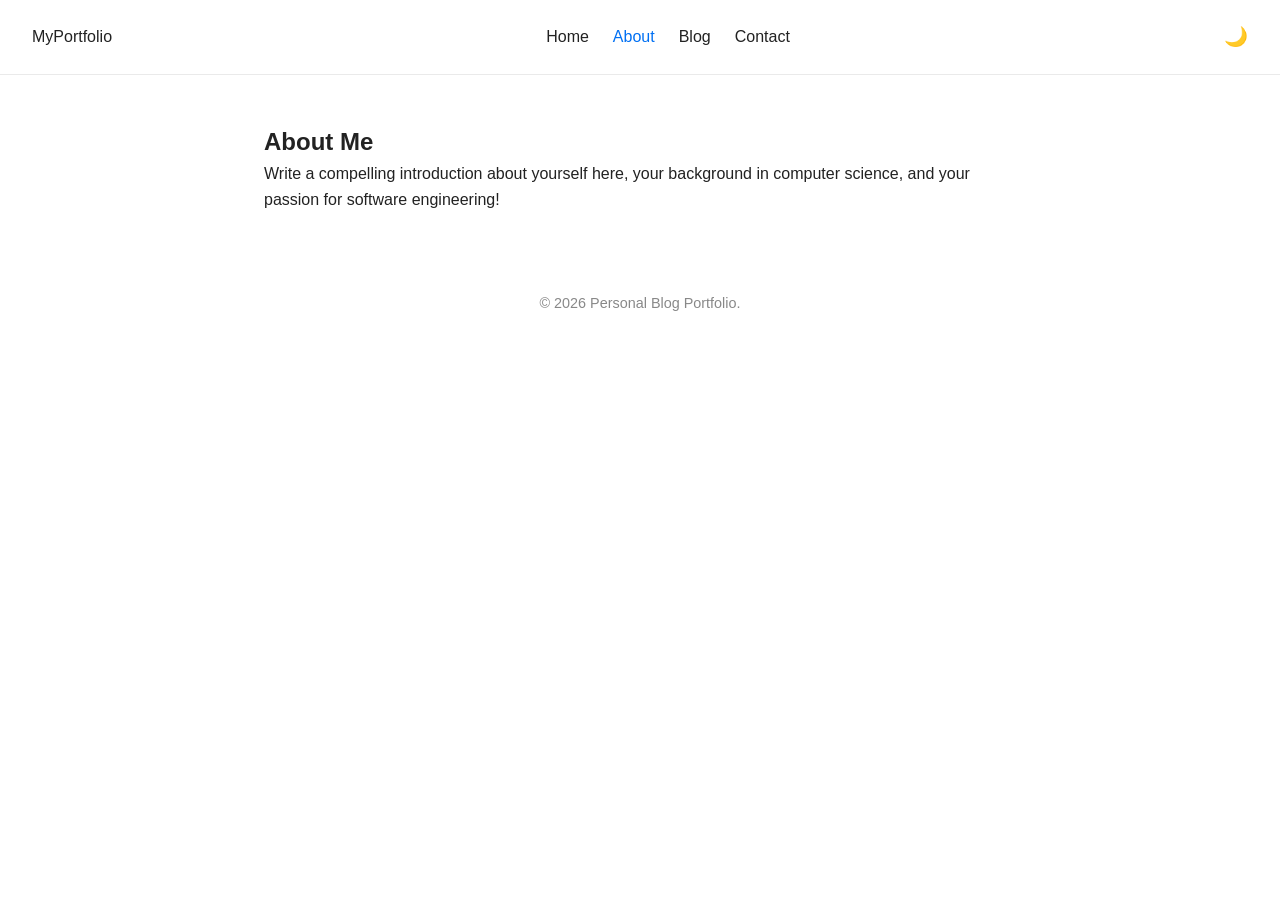
==== about.html @ d9295bcf "Add files via upload" ====
<!DOCTYPE html>
<html lang="en">
<head>
    <meta charset="UTF-8">
    <meta name="viewport" content="width=device-width, initial-scale=1.0">
    <title>About Me | My Portfolio Blog</title>
    <link rel="stylesheet" href="css/styles.css">
</head>
<body>
    <header>
        <nav class="navbar">
            <div class="logo">MyPortfolio</div>
            <ul class="nav-links">
                <li><a href="index.html">Home</a></li>
                <li><a href="about.html" class="active">About</a></li>
                <li><a href="blog.html">Blog</a></li>
                <li><a href="contact.html">Contact</a></li>
            </ul>
            <button id="theme-toggle">🌙</button>
        </nav>
    </header>

    <main class="container">
        <section class="about-section">
            <h1>About Me</h1>
            <p>Write a compelling introduction about yourself here, your background in computer science, and your passion for software engineering!</p>
        </section>
    </main>

    <footer>
        <p>&copy; 2026 Personal Blog Portfolio.</p>
    </footer>
    <script src="js/script.js"></script>
</body>
</html>
---- css/styles.css ----
/* Base Variables & Reset */
:root {
    --bg-color: #ffffff;
    --text-color: #222222;
    --accent-color: #0070f3;
    --card-bg: #f5f5f7;
}

[data-theme="dark"] {
    --bg-color: #121212;
    --text-color: #f5f5f7;
    --accent-color: #3291ff;
    --card-bg: #1e1e1e;
}

* {
    box-sizing: border-box;
    margin: 0;
    padding: 0;
}

body {
    font-family: -apple-system, BlinkMacSystemFont, "Segoe UI", Roboto, sans-serif;
    background-color: var(--bg-color);
    color: var(--text-color);
    line-height: 1.6;
    transition: background 0.3s, color 0.3s;
}

/* Navbar Layout */
.navbar {
    display: flex;
    justify-content: space-between;
    align-items: center;
    padding: 1.5rem 2rem;
    border-bottom: 1px solid #eaeaea;
}

[data-theme="dark"] .navbar {
    border-bottom: 1px solid #333;
}

.nav-links {
    display: flex;
    list-style: none;
    gap: 1.5rem;
}

.nav-links a {
    text-decoration: none;
    color: var(--text-color);
    font-weight: 500;
}

.nav-links a.active, .nav-links a:hover {
    color: var(--accent-color);
}

#theme-toggle {
    background: none;
    border: none;
    font-size: 1.2rem;
    cursor: pointer;
}

/* Content Container */
.container {
    max-width: 800px;
    margin: 3rem auto;
    padding: 0 1.5rem;
}

.hero {
    text-align: center;
    padding: 4rem 0;
}

.hero h1 {
    font-size: 2.5rem;
    margin-bottom: 1rem;
}

.btn {
    display: inline-block;
    background-color: var(--accent-color);
    color: white;
    padding: 0.75rem 1.5rem;
    border-radius: 5px;
    text-decoration: none;
    margin-top: 1.5rem;
    border: none;
    cursor: pointer;
}

/* Blog Layout */
.blog-grid {
    display: grid;
    gap: 2rem;
    margin-top: 2rem;
}

.blog-card {
    background-color: var(--card-bg);
    padding: 1.5rem;
    border-radius: 8px;
}

.date {
    font-size: 0.85rem;
    color: #888;
    margin: 0.5rem 0 1rem;
}

.read-more {
    text-decoration: none;
    color: var(--accent-color);
    display: inline-block;
    margin-top: 1rem;
}

/* Contact Form Layout */
.contact-form {
    display: flex;
    flex-direction: column;
    gap: 1rem;
    margin-top: 2rem;
}

.contact-form input, .contact-form textarea {
    padding: 0.75rem;
    border: 1px solid #ccc;
    border-radius: 4px;
    background: var(--bg-color);
    color: var(--text-color);
}

/* Simple Responsive Rule */
@media (max-width: 600px) {
    .navbar {
        flex-direction: column;
        gap: 1rem;
    }
}

footer {
    text-align: center;
    padding: 2rem 0;
    font-size: 0.9rem;
    color: #888;
}
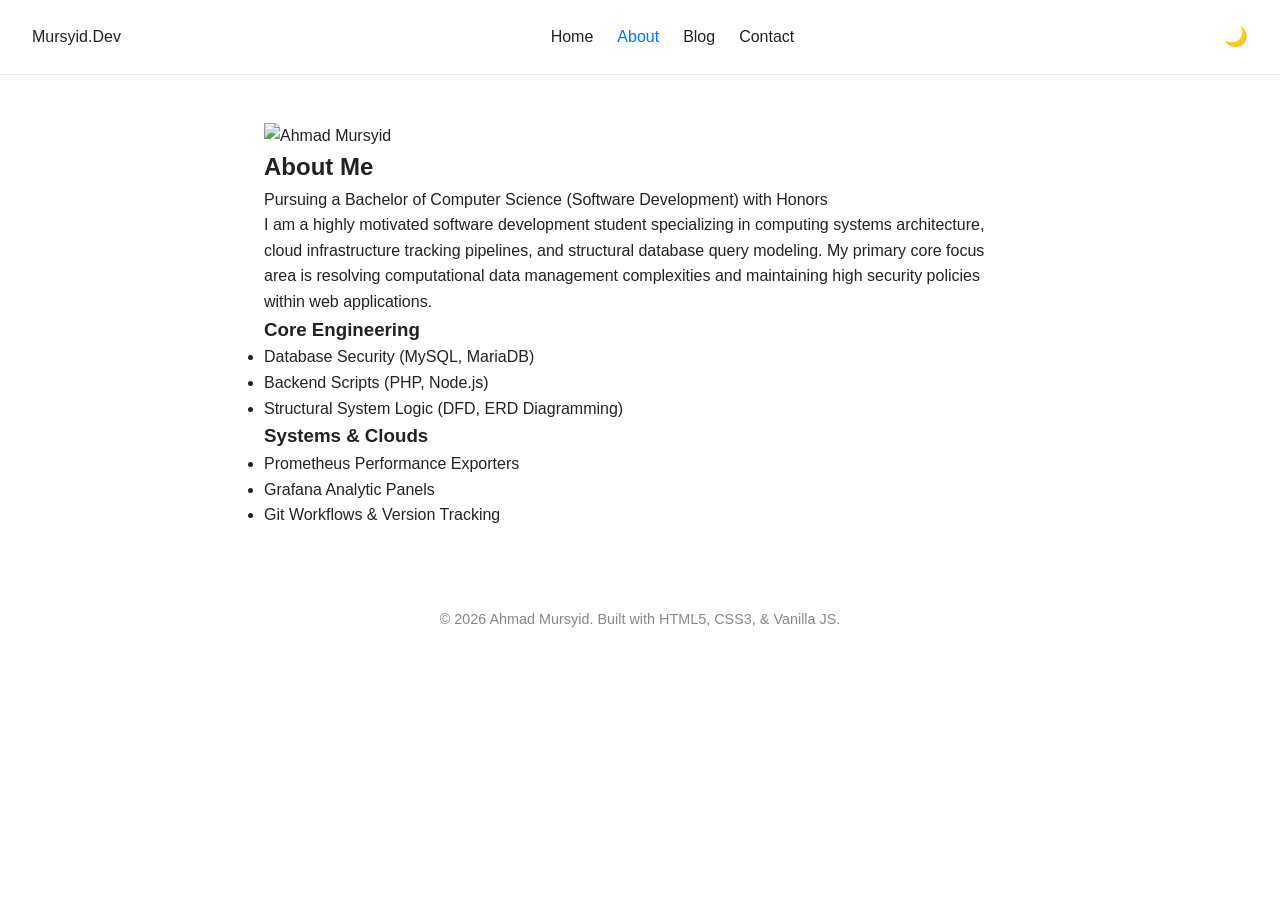
==== commit 6020b900: "Update about.html" ====
--- a/about.html
+++ b/about.html
@@ -1,35 +1,63 @@
 <!DOCTYPE html>
-<html lang="en">
+<html lang="en" data-theme="light">
 <head>
     <meta charset="UTF-8">
     <meta name="viewport" content="width=device-width, initial-scale=1.0">
-    <title>About Me | My Portfolio Blog</title>
+    <title>About Me | Developer Portfolio Blog</title>
     <link rel="stylesheet" href="css/styles.css">
 </head>
 <body>
     <header>
         <nav class="navbar">
-            <div class="logo">MyPortfolio</div>
+            <div class="logo">Mursyid<span>.Dev</span></div>
             <ul class="nav-links">
                 <li><a href="index.html">Home</a></li>
                 <li><a href="about.html" class="active">About</a></li>
                 <li><a href="blog.html">Blog</a></li>
                 <li><a href="contact.html">Contact</a></li>
             </ul>
-            <button id="theme-toggle">🌙</button>
+            <button id="theme-toggle" aria-label="Toggle Theme">🌙</button>
         </nav>
     </header>
 
     <main class="container">
-        <section class="about-section">
+        <section class="about-card">
+            <div class="profile-image-container">
+                <img src="assets/profile.png" alt="Ahmad Mursyid" class="profile-img">
+            </div>
+
             <h1>About Me</h1>
-            <p>Write a compelling introduction about yourself here, your background in computer science, and your passion for software engineering!</p>
+            <p class="subtitle">Pursuing a Bachelor of Computer Science (Software Development) with Honors</p>
+            
+            <div class="profile-summary">
+                <p>I am a highly motivated software development student specializing in computing systems architecture, cloud infrastructure tracking pipelines, and structural database query modeling. My primary core focus area is resolving computational data management complexities and maintaining high security policies within web applications.</p>
+            </div>
+
+            <div class="skills-grid">
+                <div class="skill-category">
+                    <h3>Core Engineering</h3>
+                    <ul>
+                        <li>Database Security (MySQL, MariaDB)</li>
+                        <li>Backend Scripts (PHP, Node.js)</li>
+                        <li>Structural System Logic (DFD, ERD Diagramming)</li>
+                    </ul>
+                </div>
+                <div class="skill-category">
+                    <h3>Systems & Clouds</h3>
+                    <ul>
+                        <li>Prometheus Performance Exporters</li>
+                        <li>Grafana Analytic Panels</li>
+                        <li>Git Workflows & Version Tracking</li>
+                    </ul>
+                </div>
+            </div>
         </section>
     </main>
 
     <footer>
-        <p>&copy; 2026 Personal Blog Portfolio.</p>
+        <p>&copy; 2026 Ahmad Mursyid. Built with HTML5, CSS3, & Vanilla JS.</p>
     </footer>
+
     <script src="js/script.js"></script>
 </body>
-</html>+</html>
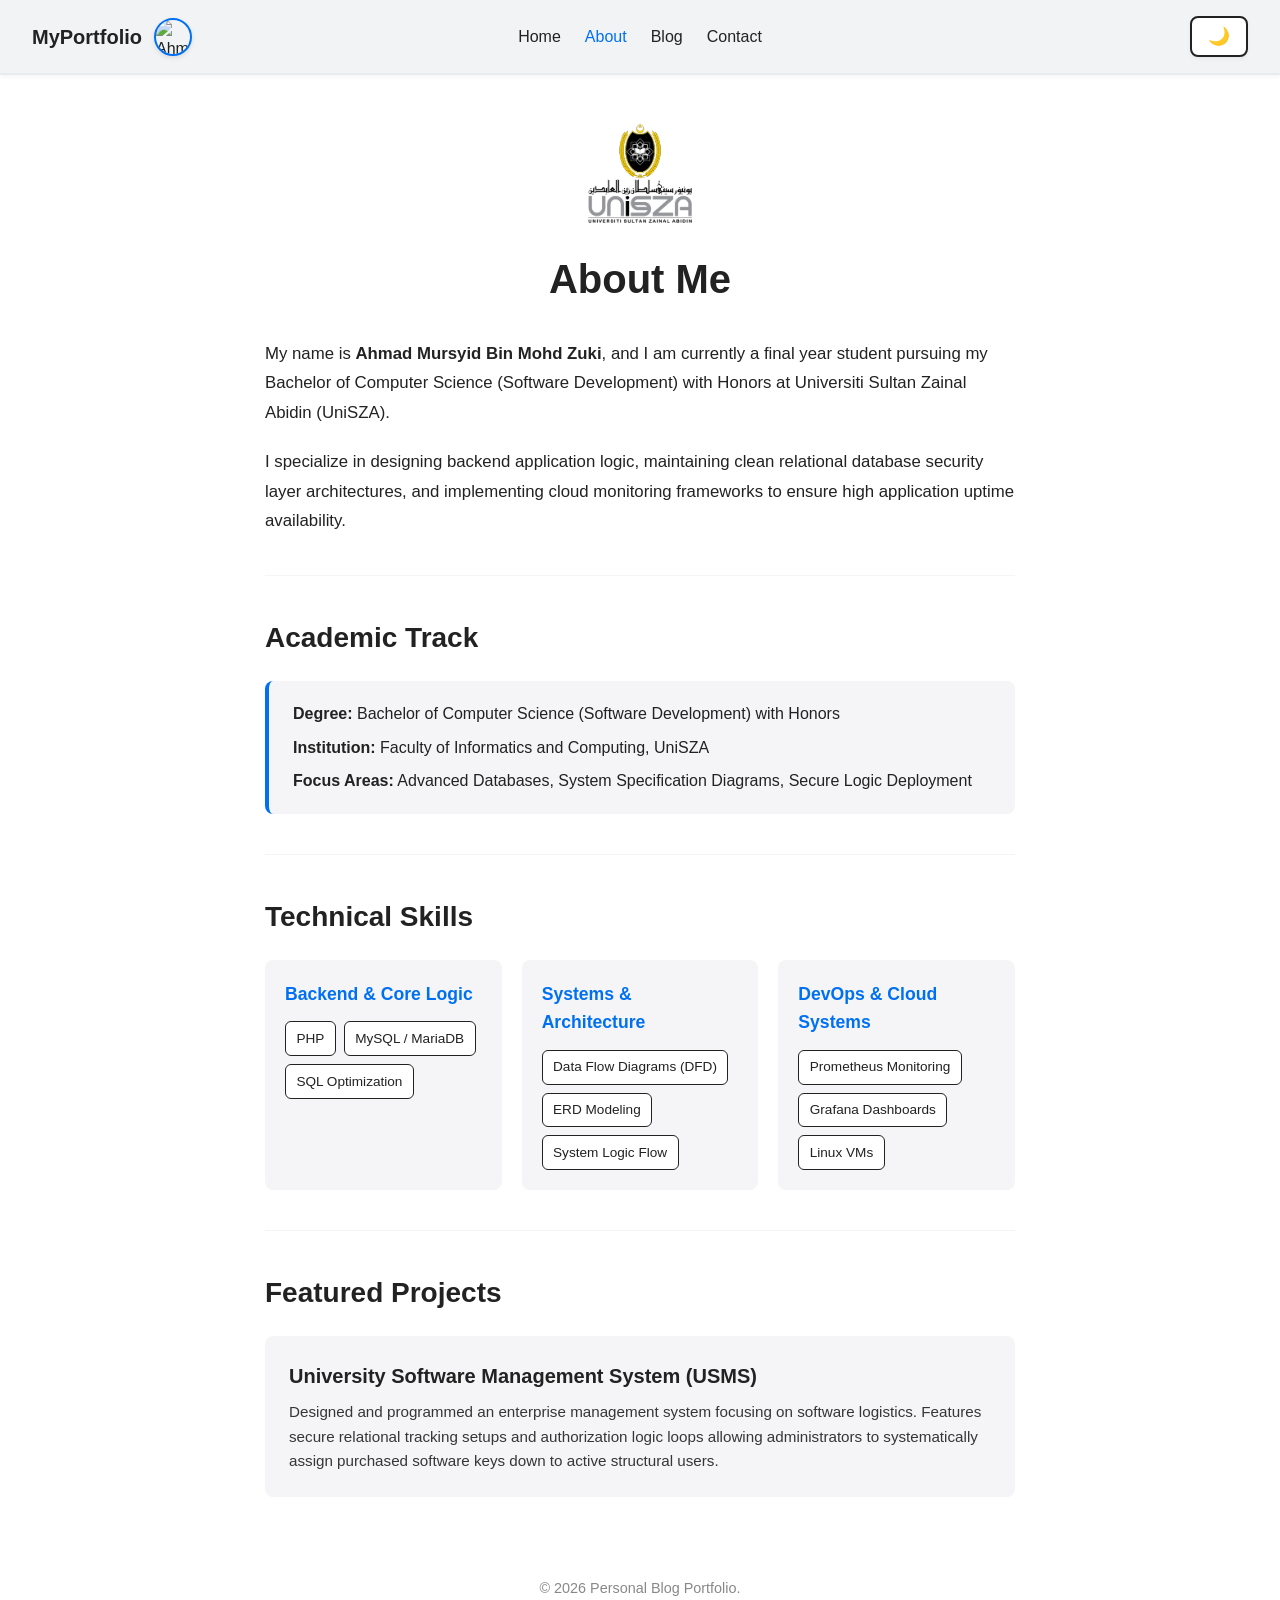
==== commit 89ce0d1e: "Update about.html" ====
--- a/about.html
+++ b/about.html
@@ -1,63 +1,101 @@
 <!DOCTYPE html>
-<html lang="en" data-theme="light">
+<html lang="en">
 <head>
     <meta charset="UTF-8">
     <meta name="viewport" content="width=device-width, initial-scale=1.0">
-    <title>About Me | Developer Portfolio Blog</title>
+    <title>About Me | My Portfolio Blog</title>
     <link rel="stylesheet" href="css/styles.css">
 </head>
 <body>
     <header>
         <nav class="navbar">
-            <div class="logo">Mursyid<span>.Dev</span></div>
+            <div class="logo-wrapper">
+                <div class="logo">MyPortfolio</div>
+                <img src="assets/profile.png" alt="Ahmad Mursyid" class="nav-avatar">
+            </div>
             <ul class="nav-links">
                 <li><a href="index.html">Home</a></li>
                 <li><a href="about.html" class="active">About</a></li>
                 <li><a href="blog.html">Blog</a></li>
                 <li><a href="contact.html">Contact</a></li>
             </ul>
-            <button id="theme-toggle" aria-label="Toggle Theme">🌙</button>
+            <button id="theme-toggle">🌙</button>
         </nav>
     </header>
 
     <main class="container">
-        <section class="about-card">
-            <div class="profile-image-container">
-                <img src="assets/profile.png" alt="Ahmad Mursyid" class="profile-img">
+        <section class="about-section">
+            <div class="institution-logo-container">
+    <img src="assets/unisza-logo.png" alt="UniSZA Logo" class="unisza-logo">
+        </div>
+
+            <h1>About Me</h1>
+            
+            <div class="about-bio">
+                <p>My name is <strong>Ahmad Mursyid Bin Mohd Zuki</strong>, and I am currently a final year student pursuing my Bachelor of Computer Science (Software Development) with Honors at Universiti Sultan Zainal Abidin (UniSZA).</p>
+                <p>I specialize in designing backend application logic, maintaining clean relational database security layer architectures, and implementing cloud monitoring frameworks to ensure high application uptime availability.</p>
             </div>
 
-            <h1>About Me</h1>
-            <p class="subtitle">Pursuing a Bachelor of Computer Science (Software Development) with Honors</p>
-            
-            <div class="profile-summary">
-                <p>I am a highly motivated software development student specializing in computing systems architecture, cloud infrastructure tracking pipelines, and structural database query modeling. My primary core focus area is resolving computational data management complexities and maintaining high security policies within web applications.</p>
+            <hr class="section-divider">
+
+            <h2>Academic Track</h2>
+            <div class="academic-card">
+                <div class="academic-meta">
+                    <strong>Degree:</strong> Bachelor of Computer Science (Software Development) with Honors
+                </div>
+                <div class="academic-meta">
+                    <strong>Institution:</strong> Faculty of Informatics and Computing, UniSZA
+                </div>
+                <div class="academic-meta">
+                    <strong>Focus Areas:</strong> Advanced Databases, System Specification Diagrams, Secure Logic Deployment
+                </div>
             </div>
 
+            <hr class="section-divider">
+
+            <h2>Technical Skills</h2>
             <div class="skills-grid">
-                <div class="skill-category">
-                    <h3>Core Engineering</h3>
-                    <ul>
-                        <li>Database Security (MySQL, MariaDB)</li>
-                        <li>Backend Scripts (PHP, Node.js)</li>
-                        <li>Structural System Logic (DFD, ERD Diagramming)</li>
-                    </ul>
+                <div class="skill-category-card">
+                    <h3>Backend & Core Logic</h3>
+                    <div class="badge-container">
+                        <span class="skill-badge">PHP</span>
+                        <span class="skill-badge">MySQL / MariaDB</span>
+                        <span class="skill-badge">SQL Optimization</span>
+                    </div>
                 </div>
-                <div class="skill-category">
-                    <h3>Systems & Clouds</h3>
-                    <ul>
-                        <li>Prometheus Performance Exporters</li>
-                        <li>Grafana Analytic Panels</li>
-                        <li>Git Workflows & Version Tracking</li>
-                    </ul>
+                <div class="skill-category-card">
+                    <h3>Systems & Architecture</h3>
+                    <div class="badge-container">
+                        <span class="skill-badge">Data Flow Diagrams (DFD)</span>
+                        <span class="skill-badge">ERD Modeling</span>
+                        <span class="skill-badge">System Logic Flow</span>
+                    </div>
+                </div>
+                <div class="skill-category-card">
+                    <h3>DevOps & Cloud Systems</h3>
+                    <div class="badge-container">
+                        <span class="skill-badge">Prometheus Monitoring</span>
+                        <span class="skill-badge">Grafana Dashboards</span>
+                        <span class="skill-badge">Linux VMs</span>
+                    </div>
+                </div>
+            </div>
+
+            <hr class="section-divider">
+
+            <h2>Featured Projects</h2>
+            <div class="about-project-list">
+                <div class="about-project-item">
+                    <h4>University Software Management System (USMS)</h4>
+                    <p>Designed and programmed an enterprise management system focusing on software logistics. Features secure relational tracking setups and authorization logic loops allowing administrators to systematically assign purchased software keys down to active structural users.</p>
                 </div>
             </div>
         </section>
     </main>
 
     <footer>
-        <p>&copy; 2026 Ahmad Mursyid. Built with HTML5, CSS3, & Vanilla JS.</p>
+        <p>&copy; 2026 Personal Blog Portfolio.</p>
     </footer>
-
     <script src="js/script.js"></script>
 </body>
 </html>
--- a/css/styles.css
+++ b/css/styles.css
@@ -1,9 +1,14 @@
-/* Base Variables & Reset */
+/* ==========================================================================
+   1. Base Variables & Reset
+   ========================================================================== */
 :root {
     --bg-color: #ffffff;
     --text-color: #222222;
     --accent-color: #0070f3;
     --card-bg: #f5f5f7;
+    --header-bg: #f1f3f5;       /* Light grey contrast background */
+    --stroke-color: #222222;    /* Toggle button stroke color */
+    --toggle-bg: #ffffff;
 }
 
 [data-theme="dark"] {
@@ -11,6 +16,9 @@
     --text-color: #f5f5f7;
     --accent-color: #3291ff;
     --card-bg: #1e1e1e;
+    --header-bg: #1a1a1a;       /* Dark contrast background */
+    --stroke-color: #ffffff;    /* White stroke line for dark mode */
+    --toggle-bg: #2d2d2d;
 }
 
 * {
@@ -27,43 +35,133 @@
     transition: background 0.3s, color 0.3s;
 }
 
-/* Navbar Layout */
+/* ==========================================================================
+   2. Header & Navbar Layout (Logo Left, Links Mid, Toggle Right)
+   ========================================================================== */
+header {
+    background-color: var(--header-bg);
+    border-bottom: 2px solid #e9ecef;
+    box-shadow: 0 2px 4px rgba(0, 0, 0, 0.04);
+    width: 100%;
+    transition: background-color 0.3s;
+}
+
+[data-theme="dark"] header {
+    border-bottom: 1px solid #333;
+}
+
 .navbar {
     display: flex;
-    justify-content: space-between;
-    align-items: center;
-    padding: 1.5rem 2rem;
-    border-bottom: 1px solid #eaeaea;
-}
-
-[data-theme="dark"] .navbar {
-    border-bottom: 1px solid #333;
-}
-
+    justify-content: space-between; 
+    align-items: center;
+    max-width: 100%;             /* Takes up full layout width */
+    padding: 1rem 2rem;          /* Generous edge padding */
+    position: relative;          /* Allows center anchoring for menu links */
+}
+
+/* Left side alignment wrapper */
+.logo-wrapper {
+    display: flex;
+    align-items: center;
+    gap: 0.75rem;                
+}
+
+.logo {
+    font-size: 1.25rem;
+    font-weight: 700;
+}
+
+.nav-avatar {
+    width: 38px;
+    height: 38px;
+    border-radius: 50%;
+    object-fit: cover;
+    border: 2px solid var(--accent-color);
+    box-shadow: 0 2px 5px rgba(0,0,0,0.1);
+}
+
+/* Center-aligned navigation links */
 .nav-links {
     display: flex;
     list-style: none;
     gap: 1.5rem;
+    position: absolute;          /* Centers navigation regardless of item size */
+    left: 50%;
+    transform: translateX(-50%);
 }
 
 .nav-links a {
     text-decoration: none;
     color: var(--text-color);
     font-weight: 500;
+    transition: color 0.2s;
 }
 
 .nav-links a.active, .nav-links a:hover {
     color: var(--accent-color);
 }
 
+/* ==========================================================================
+   3. Interactive Theme Toggle (Stroke Border Box)
+   ========================================================================== */
 #theme-toggle {
-    background: none;
-    border: none;
-    font-size: 1.2rem;
+    background-color: var(--toggle-bg);
+    color: var(--text-color);
+    border: 2px solid var(--stroke-color); /* Strong permanent stroke outline border */
+    padding: 0.5rem 1rem;
+    font-size: 1.1rem;
+    border-radius: 8px;
     cursor: pointer;
-}
-
-/* Content Container */
+    display: flex;
+    align-items: center;
+    justify-content: center;
+    box-shadow: 0 2px 4px rgba(0, 0, 0, 0.05);
+    transition: all 0.2s ease-in-out;
+    margin-left: auto; /* Fallback safety mechanism for spacing */
+}
+
+#theme-toggle:hover {
+    background-color: var(--card-bg);
+    transform: scale(1.03);
+}
+
+/* ==========================================================================
+   4. About Me Section Layout (Institutional Logo & Bio)
+   ========================================================================== */
+.about-section {
+    text-align: center;
+    max-width: 750px;
+    margin: 0 auto;
+}
+
+.institution-logo-container {
+    display: flex;
+    justify-content: center;
+    margin-bottom: 1.5rem;
+}
+
+.unisza-logo {
+    height: 100px;
+    width: auto;
+    object-fit: contain;
+}
+
+.about-section h1 {
+    font-size: 2.5rem;
+    font-weight: 700;
+    margin-bottom: 1.75rem;
+}
+
+.about-bio p {
+    font-size: 1.05rem;
+    line-height: 1.75;
+    margin-bottom: 1.25rem;
+    text-align: left; 
+}
+
+/* ==========================================================================
+   5. Content Container & General Elements
+   ========================================================================== */
 .container {
     max-width: 800px;
     margin: 3rem auto;
@@ -92,7 +190,9 @@
     cursor: pointer;
 }
 
-/* Blog Layout */
+/* ==========================================================================
+   6. Blog & Contact Form Framework
+   ========================================================================== */
 .blog-grid {
     display: grid;
     gap: 2rem;
@@ -118,7 +218,6 @@
     margin-top: 1rem;
 }
 
-/* Contact Form Layout */
 .contact-form {
     display: flex;
     flex-direction: column;
@@ -134,11 +233,25 @@
     color: var(--text-color);
 }
 
-/* Simple Responsive Rule */
-@media (max-width: 600px) {
+/* ==========================================================================
+   7. Responsive Adaptability Breakdown & Footer
+   ========================================================================== */
+@media (max-width: 768px) {
     .navbar {
         flex-direction: column;
         gap: 1rem;
+        padding: 1.5rem 1rem;
+    }
+    
+    .nav-links {
+        position: static;
+        transform: none;
+        left: auto;
+        margin: 0.5rem 0;
+    }
+    
+    #theme-toggle {
+        margin-left: 0;
     }
 }
 
@@ -147,4 +260,321 @@
     padding: 2rem 0;
     font-size: 0.9rem;
     color: #888;
-}+}
+
+/* ==========================================================================
+   2. Header & Navbar Layout (Logo Left, Links Mid, Toggle Right)
+   ========================================================================== */
+header {
+    background-color: var(--header-bg);
+    border-bottom: 2px solid #e9ecef;
+    box-shadow: 0 2px 4px rgba(0, 0, 0, 0.04);
+    width: 100%;
+    transition: background-color 0.3s;
+}
+
+[data-theme="dark"] header {
+    border-bottom: 1px solid #333;
+}
+
+.navbar {
+    display: flex;
+    justify-content: space-between; 
+    align-items: center;
+    max-width: 100%;             
+    padding: 1rem 2rem;          
+    position: relative;          
+}
+
+.logo-wrapper {
+    display: flex;
+    align-items: center;
+}
+
+.logo {
+    font-size: 1.25rem;
+    font-weight: 700;
+}
+
+/* Center-aligned navigation links unchanged */
+.nav-links {
+    display: flex;
+    list-style: none;
+    gap: 1.5rem;
+    position: absolute;          
+    left: 50%;
+    transform: translateX(-50%);
+}
+
+.nav-links a {
+    text-decoration: none;
+    color: var(--text-color);
+    font-weight: 500;
+    transition: color 0.2s;
+}
+
+.nav-links a.active, .nav-links a:hover {
+    color: var(--accent-color);
+}
+
+/* ==========================================================================
+   8. Contact Information Cards & Vector Icon Formats
+   ========================================================================== */
+.contact-section {
+    max-width: 600px;
+    margin: 0 auto;
+}
+
+.contact-section h1 {
+    font-size: 2.5rem;
+    font-weight: 700;
+    margin-bottom: 1.5rem;
+    text-align: center;
+}
+
+.contact-info-card {
+    background-color: var(--card-bg);
+    border: 1px solid #eaeaea;
+    padding: 1.5rem;
+    border-radius: 8px;
+    margin-bottom: 2rem;
+    text-align: left;
+    transition: border-color 0.3s;
+}
+
+[data-theme="dark"] .contact-info-card {
+    border: 1px solid #333;
+}
+
+.contact-info-card h3 {
+    font-size: 1.25rem;
+    margin-bottom: 1rem;
+    color: var(--text-color);
+}
+
+.info-item {
+    display: flex;
+    align-items: center;
+    gap: 0.5rem;                 /* Tighter spacing */
+    margin-bottom: 0.6rem;
+    font-size: 1rem;             /* Standardized text sizing */
+}
+
+.info-item:last-child {
+    margin-bottom: 0;
+}
+
+/* Small, elegant vector icons matching text height */
+.contact-icon {
+    width: 16px;
+    height: 16px;
+    color: var(--text-color);
+    flex-shrink: 0;
+}
+
+.info-label {
+    font-weight: 600;
+    color: var(--text-color);
+}
+
+.info-item a {
+    color: var(--accent-color);
+    text-decoration: none;
+}
+
+.info-item a:hover {
+    text-decoration: underline;
+}
+
+.contact-form label {
+    display: block;
+    text-align: left;
+    font-weight: 500;
+    margin-bottom: 0.25rem;
+    margin-top: 0.5rem;
+}
+
+.contact-form input, .contact-form textarea {
+    width: 100%;
+    outline: none;
+    border: 1px solid #ccc;
+    padding: 0.75rem;
+    border-radius: 4px;
+    background: var(--bg-color);
+    color: var(--text-color);
+    transition: border-color 0.2s;
+}
+
+.contact-form input:focus, .contact-form textarea:focus {
+    border-color: var(--accent-color);
+}
+
+.contact-form .btn {
+    width: 100%;
+    font-weight: 600;
+}
+
+/* ==========================================================================
+   9. Index Hero Enhancements & Multi-Button Layouts
+   ========================================================================== */
+.hero p {
+    font-size: 1.2rem;
+    max-width: 600px;
+    margin: 0 auto 2rem;
+    color: var(--text-color);
+    opacity: 0.9;
+}
+
+.hero-cta-group {
+    display: flex;
+    justify-content: center;
+    align-items: center;
+    gap: 1rem;              /* Clean gap between the two choices */
+    margin-top: 1.5rem;
+}
+
+/* Modifies the original single button block so they fit perfectly in rows */
+.hero .btn {
+    margin-top: 0;         
+}
+
+/* Secondary stroke button matching your design system rules */
+.btn-secondary {
+    background-color: transparent !important;
+    color: var(--text-color) !important;
+    border: 2px solid var(--stroke-color) !important;
+    font-weight: 500;
+    transition: all 0.2s ease-in-out;
+}
+
+.btn-secondary:hover {
+    background-color: var(--card-bg) !important;
+    transform: scale(1.03);
+}
+
+/* Keeps button spacing orderly when screen scales down to mobile sizes */
+@media (max-width: 600px) {
+    .hero-cta-group {
+        flex-direction: column;
+        width: 100%;
+    }
+    .hero .btn {
+        width: 100%;
+        text-align: center;
+    }
+}
+
+/* ==========================================================================
+   10. Extended About Me Interface Grid Systems
+   ========================================================================== */
+.about-section h2 {
+    font-size: 1.75rem;
+    font-weight: 600;
+    margin-bottom: 1.25rem;
+    text-align: left;
+    color: var(--text-color);
+}
+
+.section-divider {
+    border: none;
+    border-top: 1px solid var(--card-bg);
+    margin: 2.5rem 0;
+}
+
+[data-theme="dark"] .section-divider {
+    border-top: 1px solid #2d2d2d;
+}
+
+/* Academic Track Frame Layout */
+.academic-card {
+    background-color: var(--card-bg);
+    padding: 1.25rem 1.5rem;
+    border-radius: 8px;
+    text-align: left;
+    border-left: 4px solid var(--accent-color);
+    margin-bottom: 1.5rem;
+}
+
+.academic-meta {
+    margin-bottom: 0.5rem;
+    font-size: 1rem;
+}
+
+.academic-meta:last-child {
+    margin-bottom: 0;
+}
+
+/* Skills Categories Grid Setup */
+.skills-grid {
+    display: grid;
+    grid-template-columns: repeat(auto-fit, minmax(220px, 1fr));
+    gap: 1.25rem;
+    margin-bottom: 1.5rem;
+}
+
+.skill-category-card {
+    background-color: var(--card-bg);
+    padding: 1.25rem;
+    border-radius: 8px;
+    text-align: left;
+}
+
+.skill-category-card h3 {
+    font-size: 1.1rem;
+    font-weight: 600;
+    margin-bottom: 0.85rem;
+    color: var(--accent-color);
+}
+
+.badge-container {
+    display: flex;
+    flex-wrap: wrap;
+    gap: 0.5rem;
+}
+
+/* Individual capsule skill badges */
+.skill-badge {
+    background-color: var(--bg-color);
+    color: var(--text-color);
+    border: 1px solid var(--stroke-color);
+    padding: 0.35rem 0.65rem;
+    font-size: 0.85rem;
+    font-weight: 500;
+    border-radius: 6px;
+    transition: transform 0.2s;
+}
+
+.skill-badge:hover {
+    transform: translateY(-2px);
+    background-color: var(--accent-color);
+    color: #ffffff;
+    border-color: var(--accent-color);
+}
+
+/* Project Highlights Feed Layout */
+.about-project-list {
+    display: flex;
+    flex-direction: column;
+    gap: 1.25rem;
+}
+
+.about-project-item {
+    background-color: var(--card-bg);
+    padding: 1.5rem;
+    border-radius: 8px;
+    text-align: left;
+}
+
+.about-project-item h4 {
+    font-size: 1.25rem;
+    font-weight: 600;
+    margin-bottom: 0.5rem;
+    color: var(--text-color);
+}
+
+.about-project-item p {
+    font-size: 0.95rem;
+    line-height: 1.6;
+    margin-bottom: 0;
+    opacity: 0.9;
+}
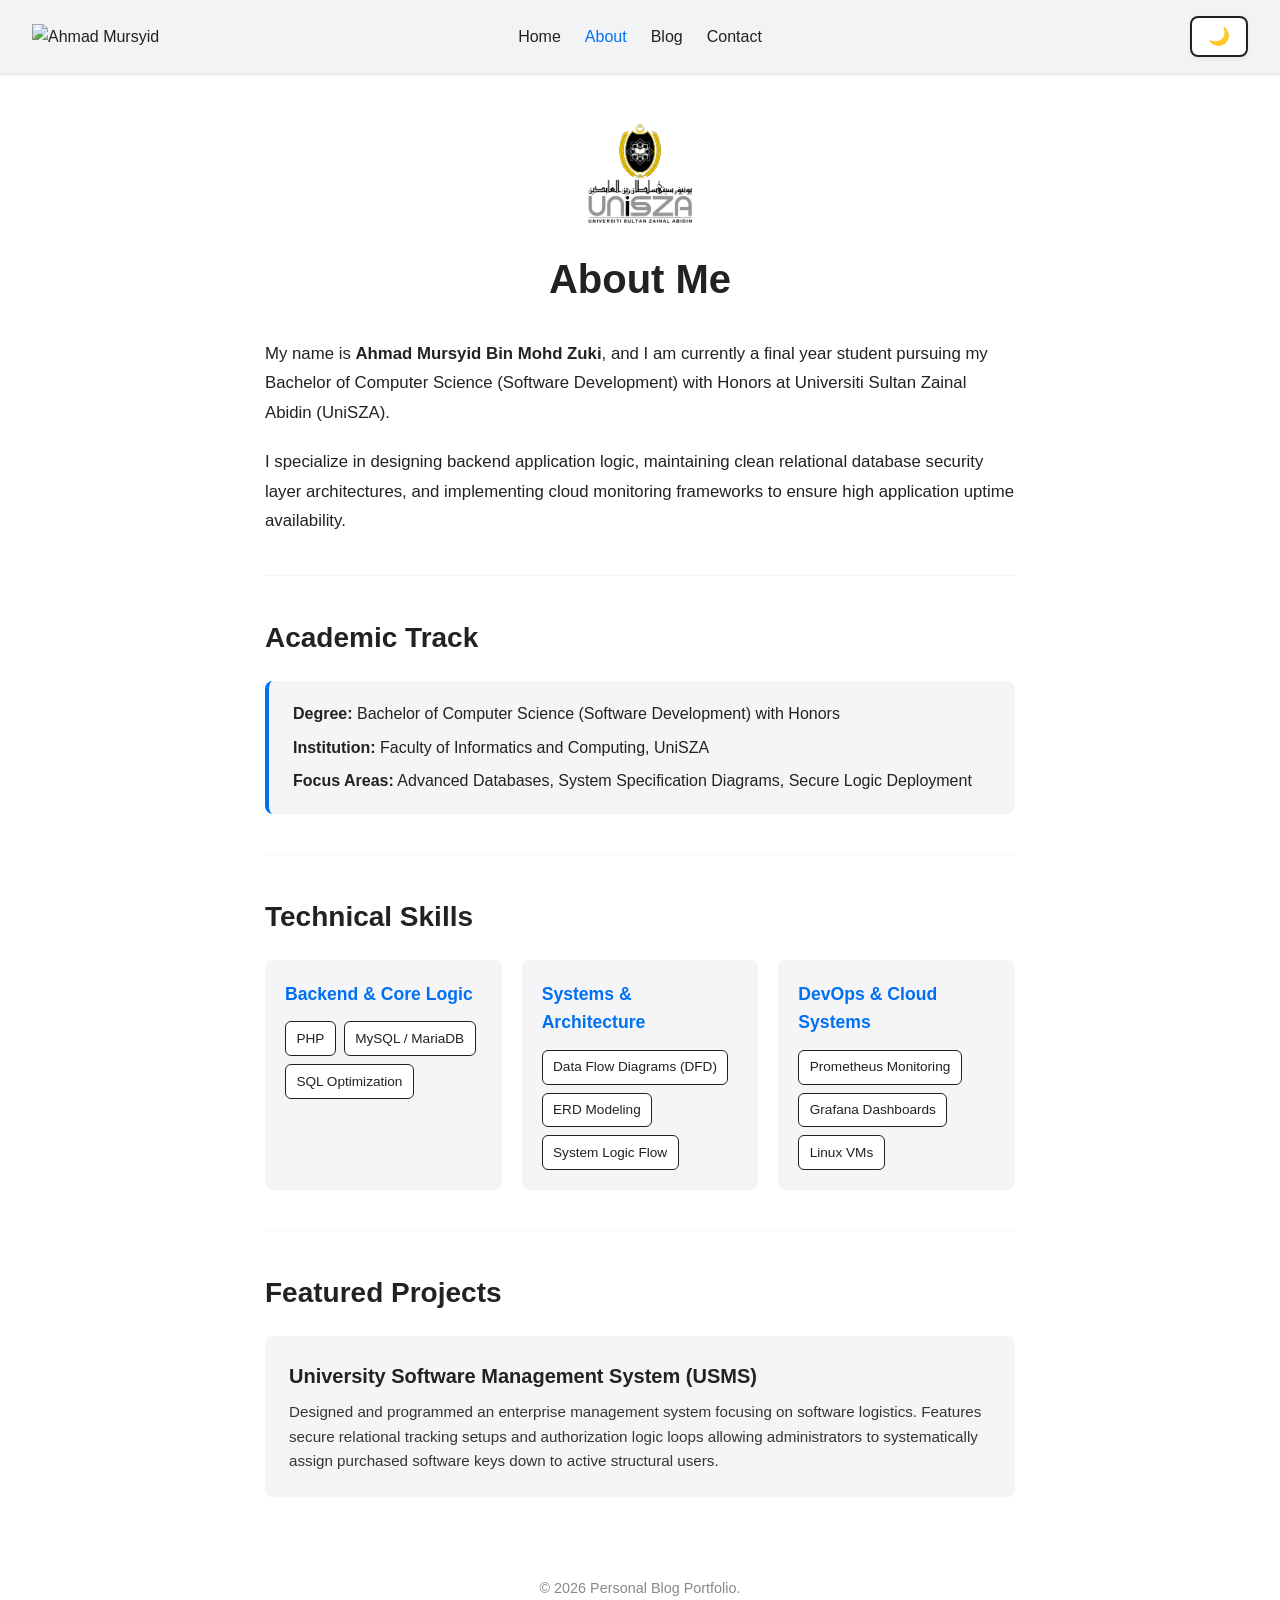
==== commit 5c662f9b: "Update about.html" ====
--- a/about.html
+++ b/about.html
@@ -9,10 +9,9 @@
 <body>
     <header>
         <nav class="navbar">
-            <div class="logo-wrapper">
-                <div class="logo">MyPortfolio</div>
-                <img src="assets/profile.png" alt="Ahmad Mursyid" class="nav-avatar">
-            </div>
+            <div class="profile-container">
+    <img src="assets/profile.png" alt="Ahmad Mursyid" class="about-profile-pic">
+</div>
             <ul class="nav-links">
                 <li><a href="index.html">Home</a></li>
                 <li><a href="about.html" class="active">About</a></li>
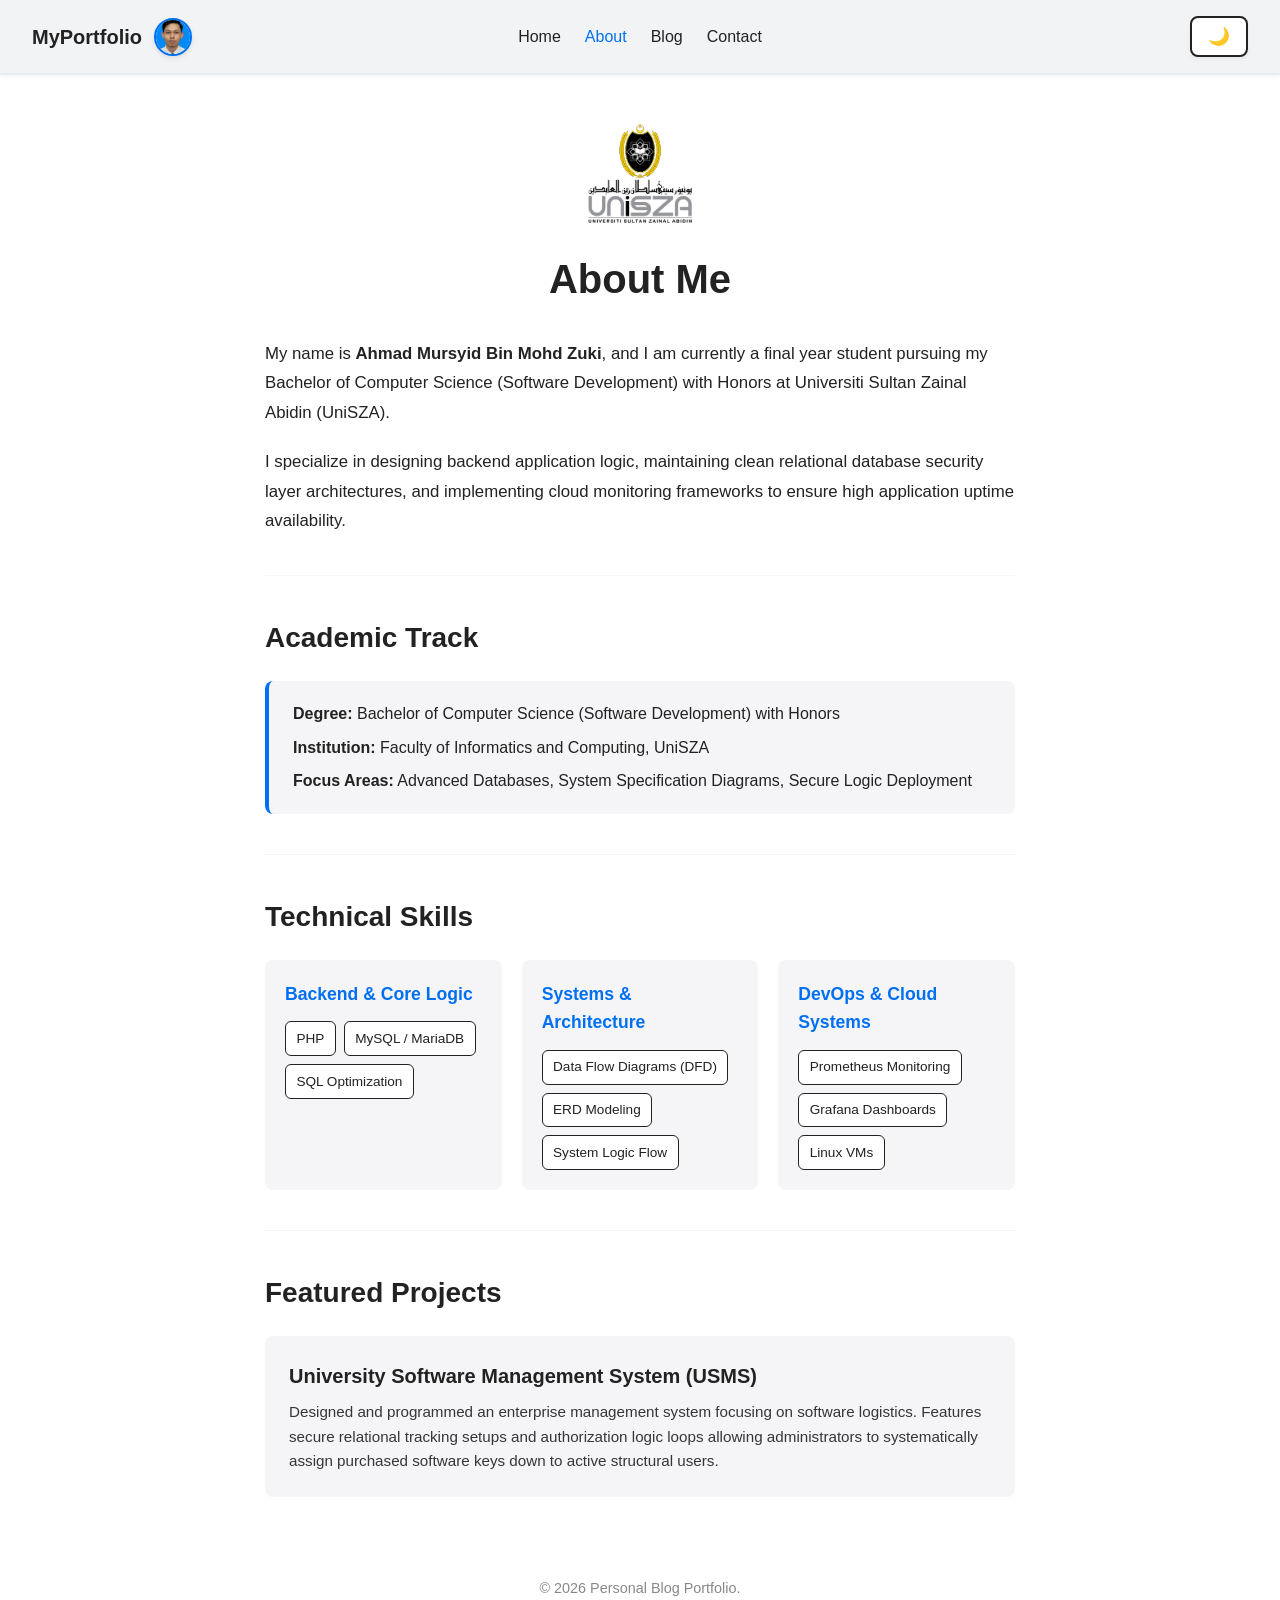
==== commit e8a0fbff: "Update about.html" ====
--- a/about.html
+++ b/about.html
@@ -9,9 +9,10 @@
 <body>
     <header>
         <nav class="navbar">
-            <div class="profile-container">
-    <img src="assets/profile.png" alt="Ahmad Mursyid" class="about-profile-pic">
-</div>
+            <div class="logo-wrapper">
+                <div class="logo">MyPortfolio</div>
+                <img src="assets/profile.png" alt="Ahmad Mursyid" class="nav-avatar">
+            </div>
             <ul class="nav-links">
                 <li><a href="index.html">Home</a></li>
                 <li><a href="about.html" class="active">About</a></li>
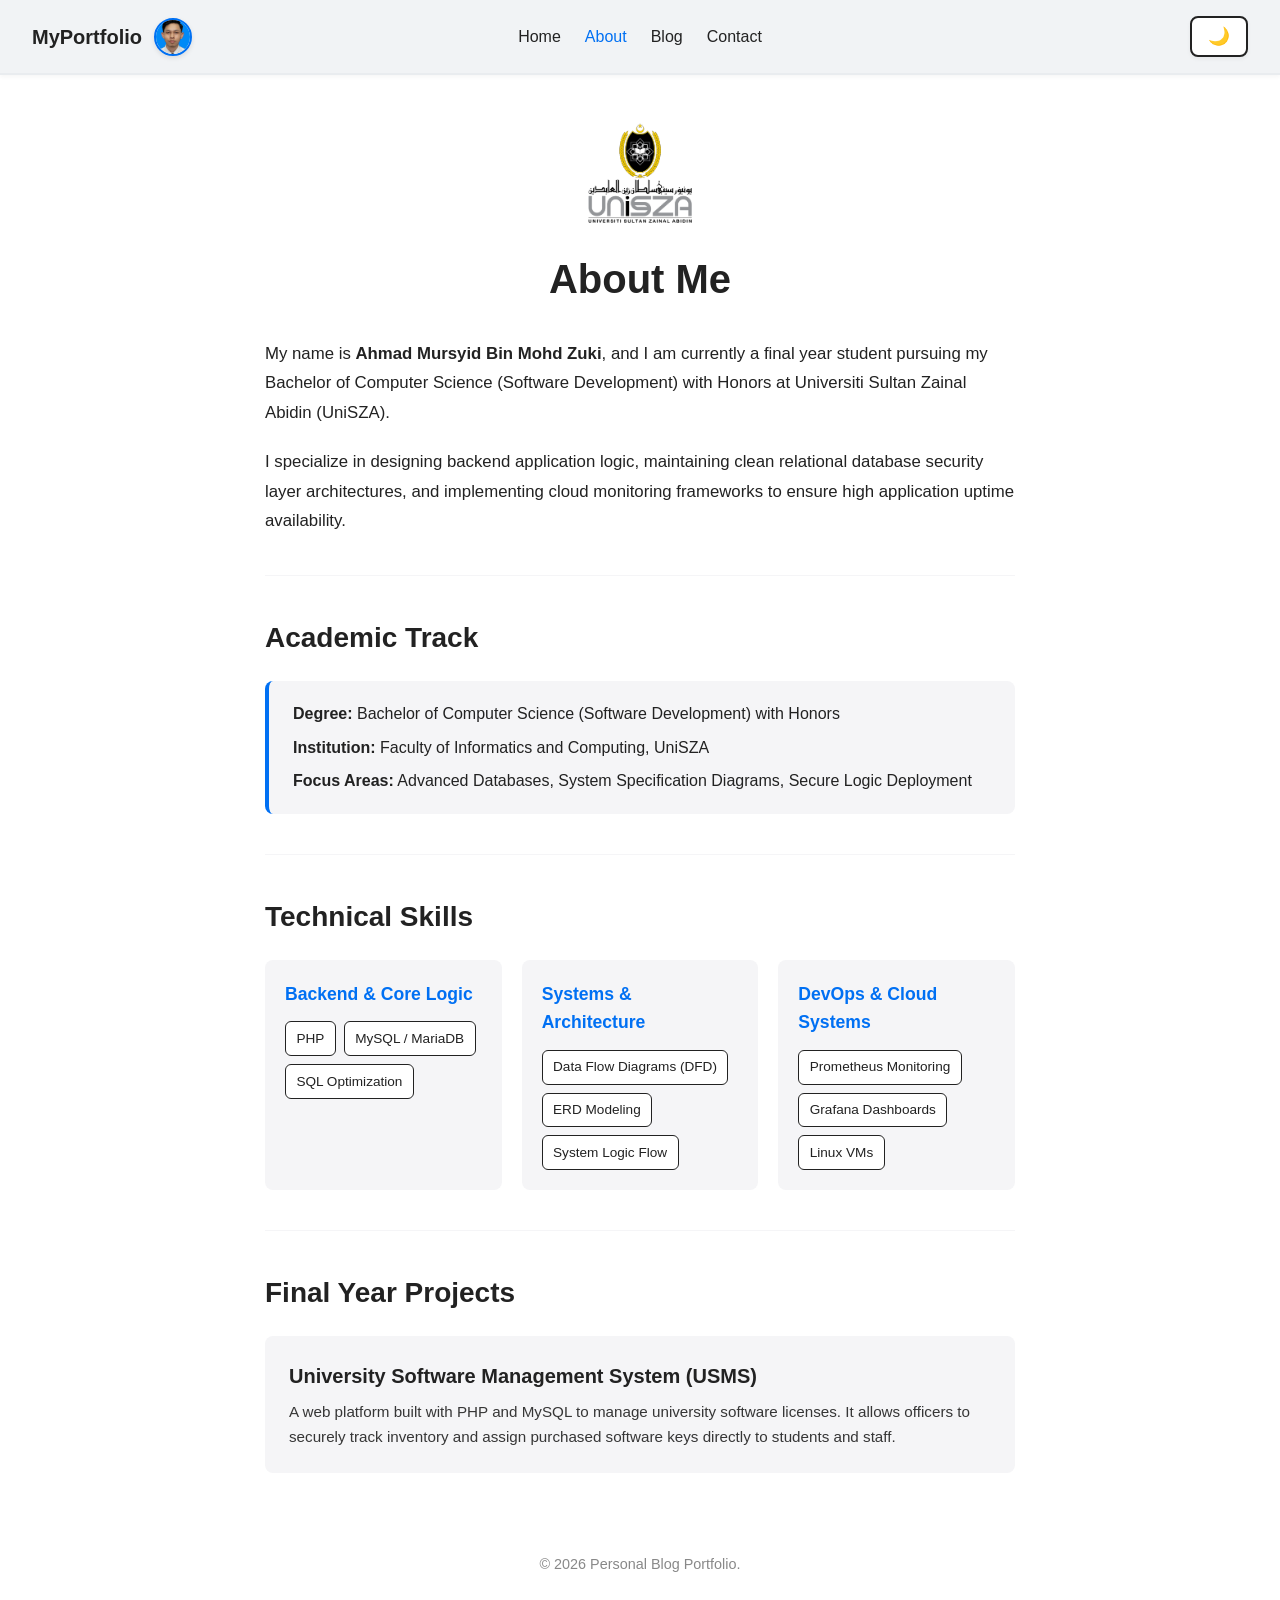
==== commit 49e53e13: "Update about.html" ====
--- a/about.html
+++ b/about.html
@@ -83,12 +83,12 @@
 
             <hr class="section-divider">
 
-            <h2>Featured Projects</h2>
+            <h2>Final Year Projects</h2>
             <div class="about-project-list">
                 <div class="about-project-item">
-                    <h4>University Software Management System (USMS)</h4>
-                    <p>Designed and programmed an enterprise management system focusing on software logistics. Features secure relational tracking setups and authorization logic loops allowing administrators to systematically assign purchased software keys down to active structural users.</p>
-                </div>
+                <h4>University Software Management System (USMS)</h4>
+                <p>A web platform built with PHP and MySQL to manage university software licenses. It allows officers to securely track inventory and assign purchased software keys directly to students and staff.</p>
+            </div>
             </div>
         </section>
     </main>
--- a/css/styles.css
+++ b/css/styles.css
@@ -576,5 +576,31 @@
     font-size: 0.95rem;
     line-height: 1.6;
     margin-bottom: 0;
+
+
+   
     opacity: 0.9;
 }
+/* Center and restrict the size of the university logo */
+.institution-logo-container {
+    display: flex;
+    justify-content: center;
+    margin-bottom: 1.5rem;
+}
+
+.unisza-logo {
+    height: 100px;  /* Keeps it neat and proportional */
+    width: auto;
+    object-fit: contain;
+}
+
+/* Style for a profile picture if added to your body text */
+.about-profile-pic {
+    width: 150px;
+    height: 150px;
+    border-radius: 50%; /* Makes it a clean circle */
+    object-fit: cover;
+    margin: 1rem auto;
+    display: block;
+    border: 3px solid var(--accent-color);
+}
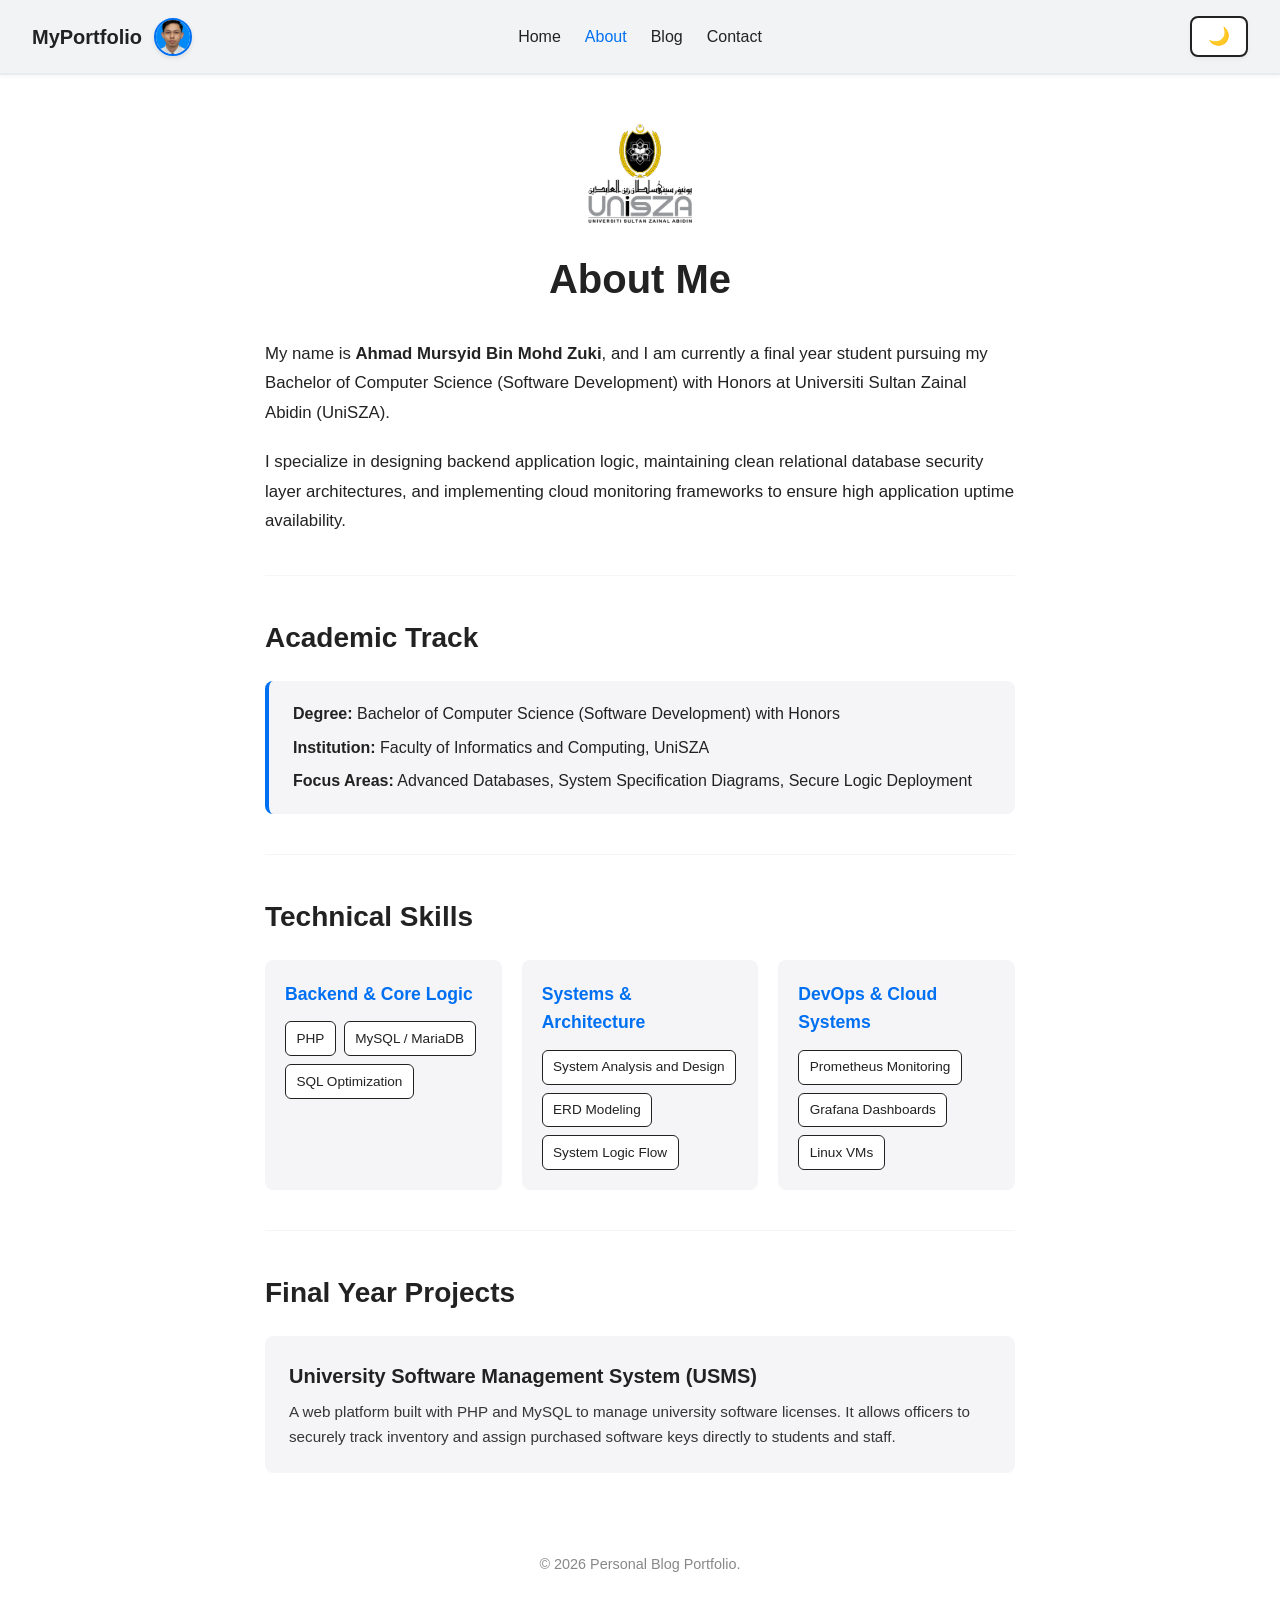
==== commit 6ea120e0: "Update about.html" ====
--- a/about.html
+++ b/about.html
@@ -66,7 +66,7 @@
                 <div class="skill-category-card">
                     <h3>Systems & Architecture</h3>
                     <div class="badge-container">
-                        <span class="skill-badge">Data Flow Diagrams (DFD)</span>
+                        <span class="skill-badge">System Analysis and Design</span>
                         <span class="skill-badge">ERD Modeling</span>
                         <span class="skill-badge">System Logic Flow</span>
                     </div>
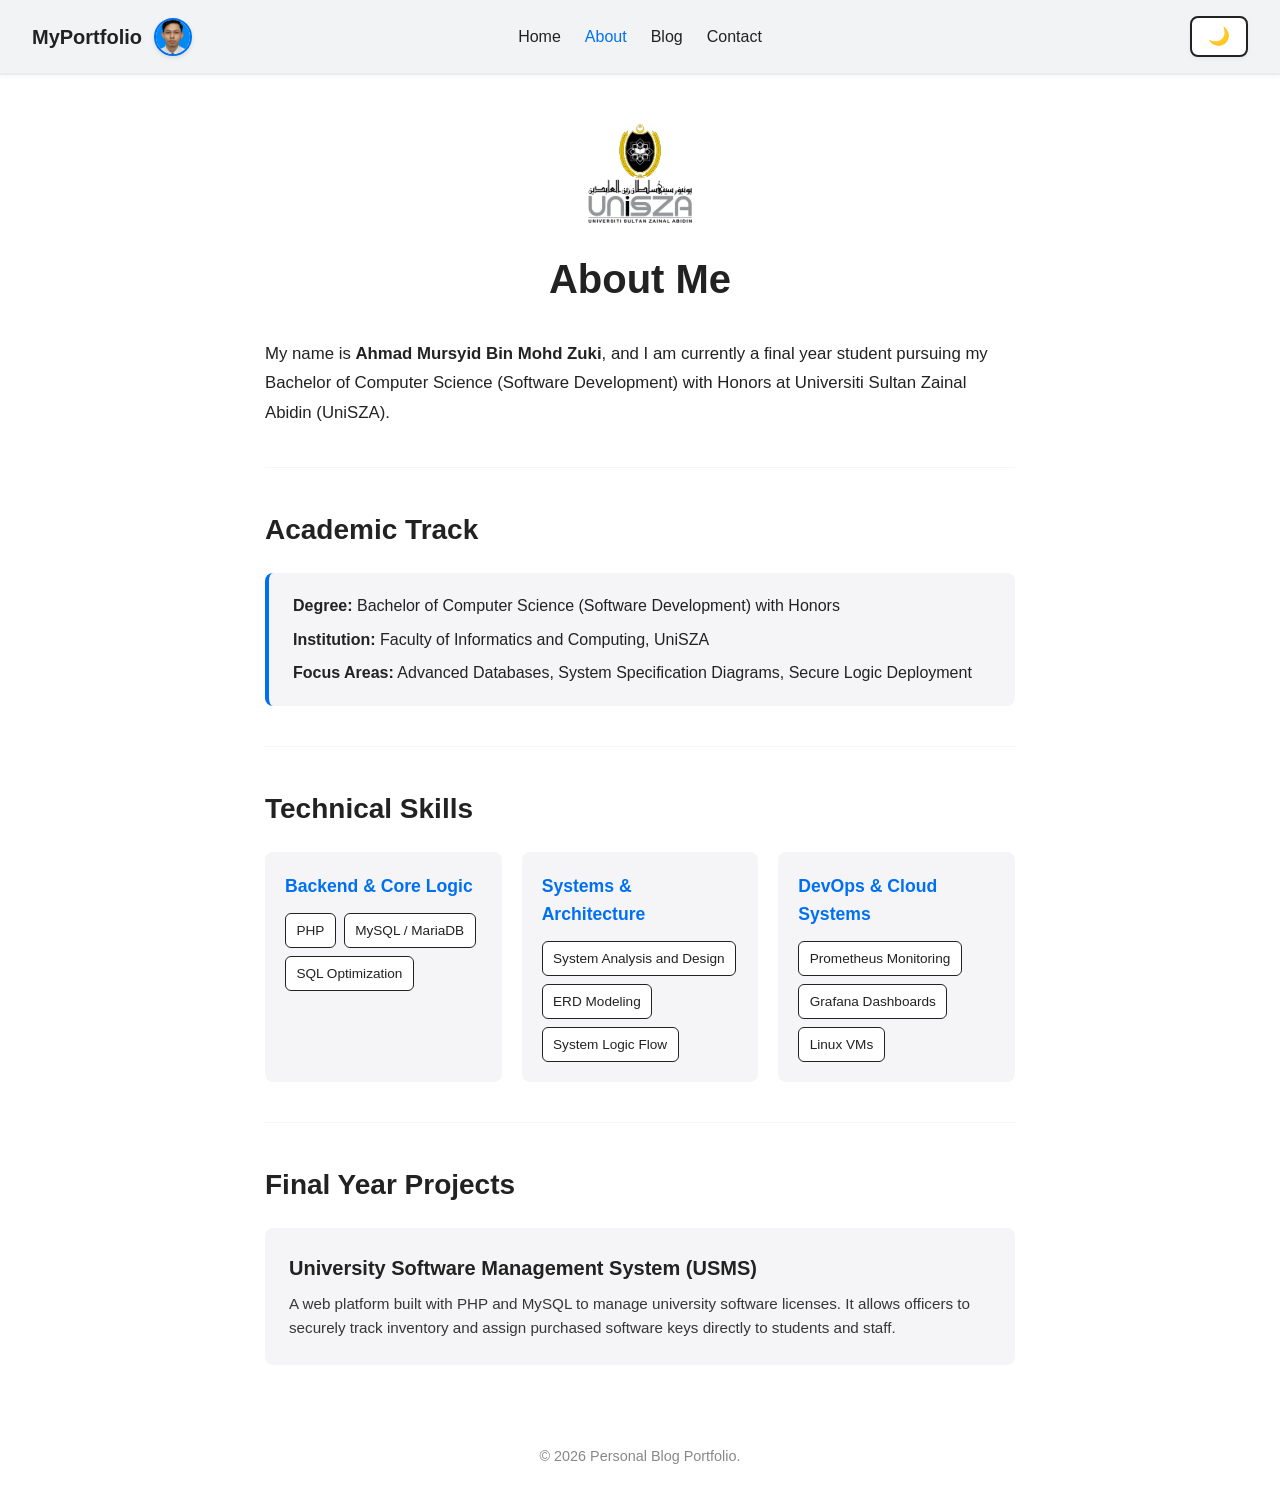
==== commit e77efd43: "Update about.html" ====
--- a/about.html
+++ b/about.html
@@ -32,8 +32,8 @@
             <h1>About Me</h1>
             
             <div class="about-bio">
-                <p>My name is <strong>Ahmad Mursyid Bin Mohd Zuki</strong>, and I am currently a final year student pursuing my Bachelor of Computer Science (Software Development) with Honors at Universiti Sultan Zainal Abidin (UniSZA).</p>
-                <p>I specialize in designing backend application logic, maintaining clean relational database security layer architectures, and implementing cloud monitoring frameworks to ensure high application uptime availability.</p>
+                <p>My name is <strong>Ahmad Mursyid Bin Mohd Zuki</strong>, and I am currently a final year student pursuing my Bachelor of Computer Science (Software Development) with Honors at Universiti Sultan Zainal Abidin (UniSZA).
+                </p>
             </div>
 
             <hr class="section-divider">
